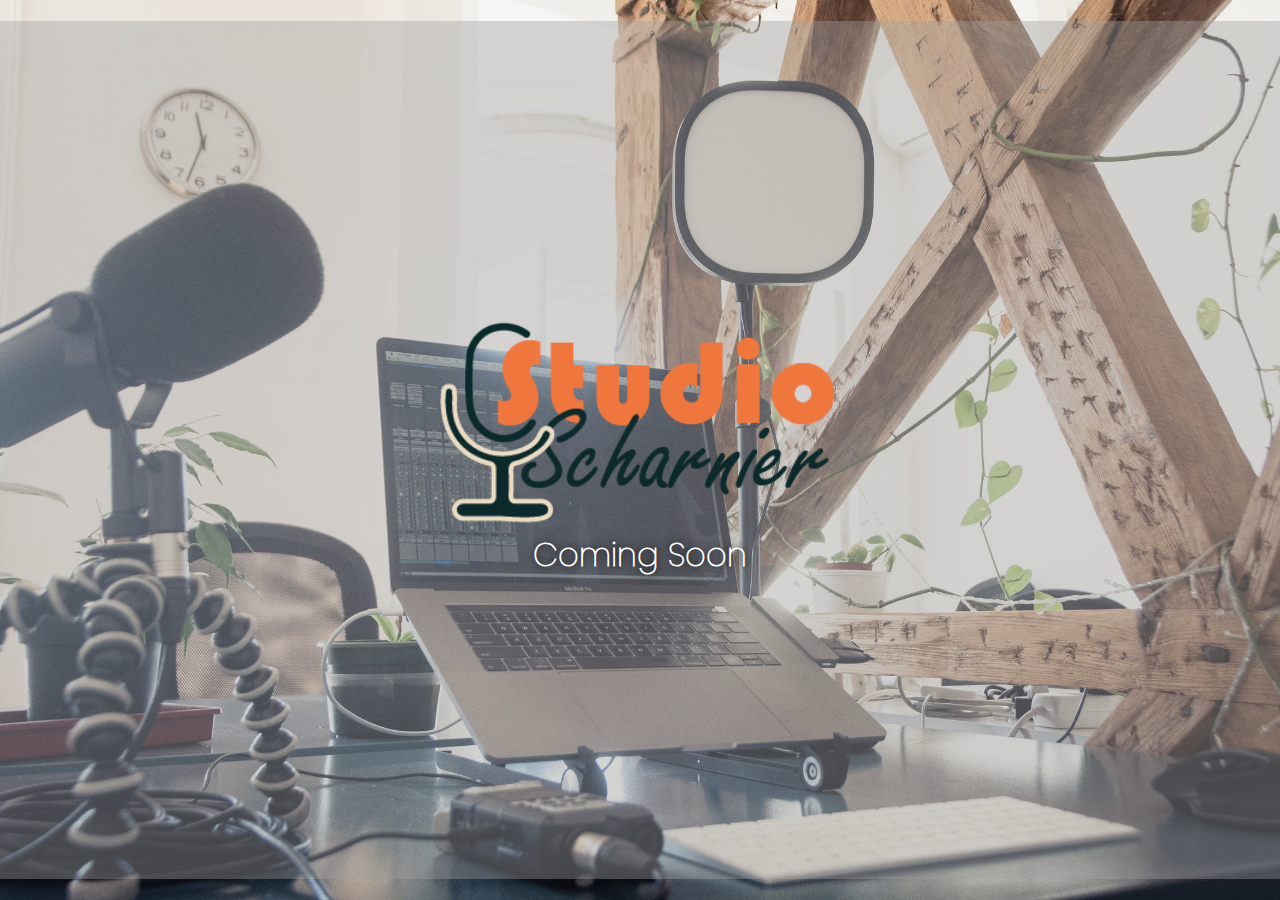
==== comingsoon.html @ 3b2b2547 "add: create login, register, profile pages" ====
<!DOCTYPE html>
<html lang="en">
<head>
    <meta charset="UTF-8">
    <meta http-equiv="X-UA-Compatible" content="IE=edge">
    <meta name="viewport" content="width=device-width, initial-scale=1.0">
    <title>Studio Scharnier</title>
    <link rel="stylesheet" href="css/styles.css">
</head>
<body>
    <div class="background">
        <div class="content">
            <img src="assets/imgs/278087737_3045400305709969_4315556377183470121_n.png" alt="Studio Scharnier Logo" class="logo">
            <h1>Coming Soon</h1>
        </div>
    </div>
</body>
</html>
---- css/styles.css ----
@font-face {
    font-family: "Poppins";
    src: 
    url(../assets/fonts/Poppins/Poppins-Thin.ttf);
}

*, html {
    box-sizing: border-box;
}

body {
    margin: 0;
    padding: 0;
    overflow-y: hidden;
    font-family: "Poppins";
}

.background {
    display: flex;
    flex-direction: column;
    justify-content: center;
    align-items: center;
    width: 100vw;
    height:100vh;
    background-image: url(../assets/imgs/coming-soon.jpeg);
    background-position: center;
    background-repeat: no-repeat;
    background-size: cover;
}

.content {
    display: flex;
    flex-direction: column;
    justify-content: center;
    align-items: center;
    padding: 300px 100%;
    background-color: rgba(159, 159, 159, 0.4);
}

.logo {
    text-align: center;
    width: 400px;
    height: auto;
}

h1 {
    color: white;
    margin: 0;
    padding: 0;
    text-shadow: 0px 0px  8px black;
}
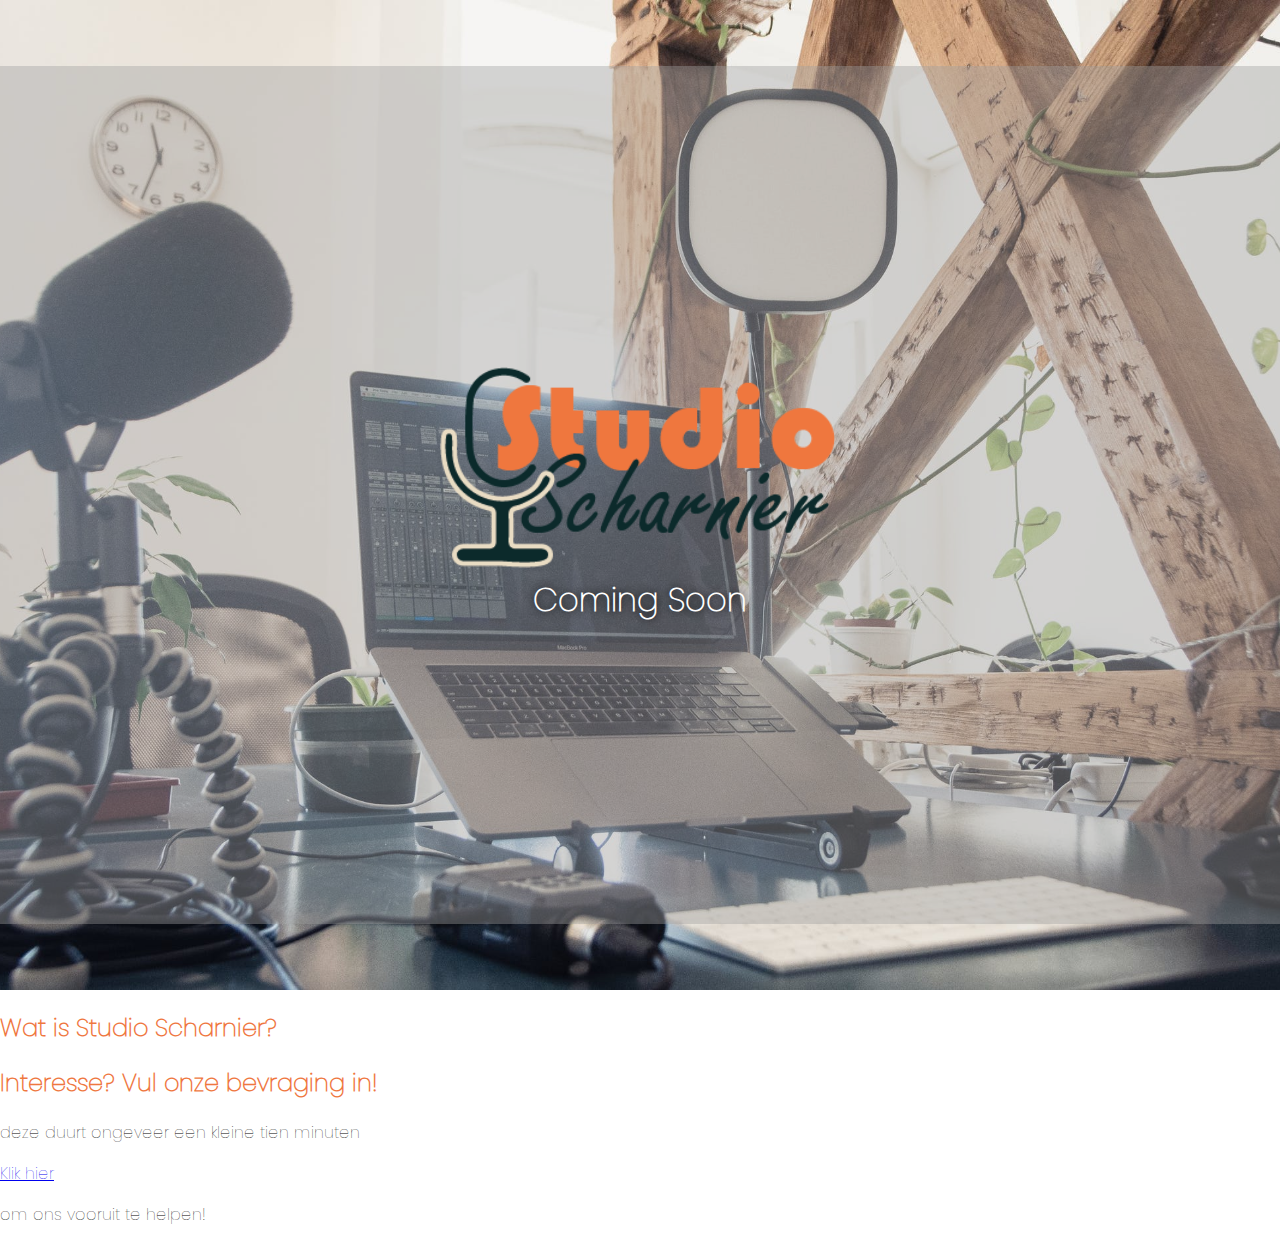
==== commit caefe5e6: "feat: enable login and register, add logout function" ====
--- a/comingsoon.html
+++ b/comingsoon.html
@@ -14,5 +14,19 @@
             <h1>Coming Soon</h1>
         </div>
     </div>
+    <div class="main">
+        <section class="what">
+            <h2>Wat is Studio Scharnier?</h2>
+            <p></p>
+        </section>
+        <section class="waarom">
+
+        </section>
+        <secion class="survey">
+            <h2>Interesse? Vul onze bevraging in!</h2>
+            <p>deze duurt ongeveer een kleine tien minuten</p>
+            <a href="https://forms.office.com/Pages/ResponsePage.aspx?id=xTzTd7TJZkeVx-1bUV4czkNNZBFzc4tNnsk94JQGuYBUOUdLVzNaWktKVkJaMU1EU1UwWTBDN0QwWi4u">Klik hier</a><p> om ons vooruit te helpen!</p>
+        </secion>
+    </div>
 </body>
 </html>--- a/css/styles.css
+++ b/css/styles.css
@@ -11,8 +11,8 @@
 body {
     margin: 0;
     padding: 0;
-    overflow-y: hidden;
-    font-family: "Poppins";
+    overflow-x: hidden;
+    font-family: "Poppins", 'Segoe UI', Tahoma, Geneva, Verdana, sans-serif;
 }
 
 .background {
@@ -21,7 +21,7 @@
     justify-content: center;
     align-items: center;
     width: 100vw;
-    height:100vh;
+    height:110vh;
     background-image: url(../assets/imgs/coming-soon.jpeg);
     background-position: center;
     background-repeat: no-repeat;
@@ -48,4 +48,13 @@
     margin: 0;
     padding: 0;
     text-shadow: 0px 0px  8px black;
+}
+
+h2 {
+    font-family: "Poppins", 'Segoe UI', Tahoma, Geneva, Verdana, sans-serif;
+    color: #EF773F;
+}
+
+main {
+    margin: 10%;
 }